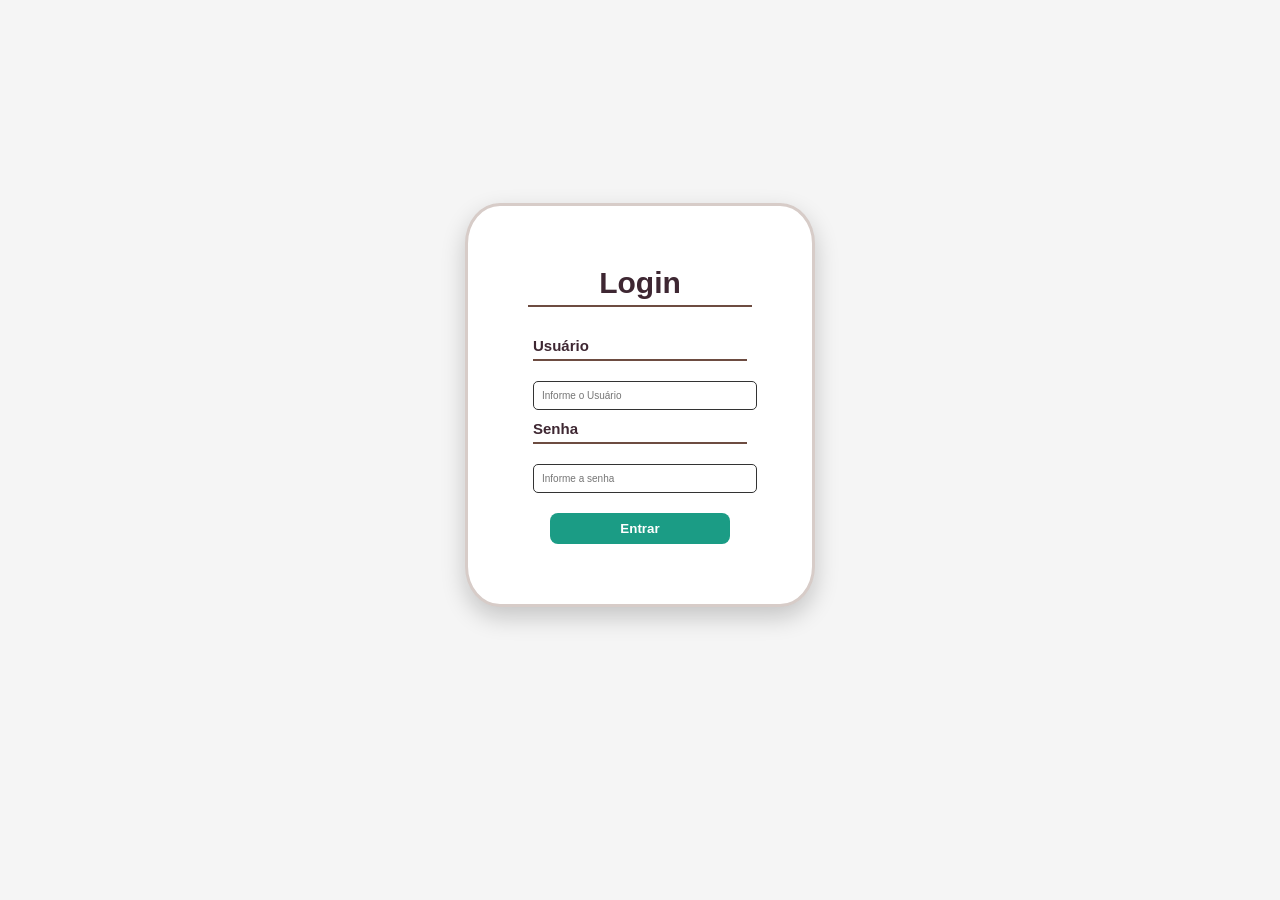
==== src/main/webapp/index.html @ 6a6834bd "alteracao no css paras cores de acordo com a marca, adicao de authfilter, usermodel e user dao" ====
<!DOCTYPE html>
<html lang="en">

<head>
    <meta charset="UTF-8">
    <meta name="viewport" content="width=device-width, initial-scale=1.0">
    <link rel="stylesheet" href="css/reset.css"/>
    <link rel="stylesheet" href="css/color.css"/>
    <link rel="stylesheet" href="css/login.css"/>
    <title>Sistema estoque || Gostinho Da Promessa</title>
</head>

<body>
    <header>
        <div class="box-title">
        </div>
    </header>
    <main>
        <form action="login" method="post">
            <div class="content">
                <div class="Login"> 
                    <h2 class="Title">Login</h2>
                <hr>
                </div>
                <div class="User">
                    <label>Usuário</label>
                    <hr>
                    </div>
                    <input type="text" name="users" class="inputUser" placeholder="Informe o Usuário" />
                <div class="Password">
                    <label>Senha</label>
                    <hr>
                    </div>
                    <input type="password" name="psw" class="inputPassword" placeholder="Informe a senha" />
                <div class="box-button">
                    <button type="submit" class="button">Entrar</button>
                </div>
            </div>
        </form>
    </main>
    <footer></footer>
</body>

</html>
---- src/main/webapp/css/color.css ----
:root {
    /* Cores principais */
    --primary-dark: #3e2732; /* marrom escuro para textos e titulos */
    --primary-medium: #6d4c41; /*marrom chocolate para foco e linhas */
    --primary-light: #d7ccc8; /* creme suave para bordas e destaques */

    /* Cor de ação (botões / confirmação) */
    --success: #1b9c85; /* verde para botao de login, salvar e confirmar */
    --success-hover: #157a6e; /* verde mais escuro para hover, efeito do mouse */ 

    /* Neutros */
    --white: #ffffff; /* fundo containers*/
    --gray-light: #f5f5f5; /* fundo da pagina, body */
    --gray-dark: #333333; /* cor auxiliar para bordas de imput */

    /* Sombra */
    --shadow-default: rgba(0, 0, 0, 0.2);
    
}
---- src/main/webapp/css/login.css ----
body {
    display: flex;
    justify-content: center;
    align-items: center;
    width: 100%;
    height: 90vh;
    background-color: var(--gray-light);
}

.box-title{
    margin-bottom: 10%;
    text-align: center;
}

.Title {
    font-weight: 800;
    font-size: 30px;
    font-family: Arial, Helvetica, sans-serif;
    color: var(--primary-dark);
}

.content{
    background-color: var(--white);
    padding: 60px;
    width: 350px;
    border-radius: 10%;
    border: 3px solid var(--primary-light);
    box-shadow: 0 10px 25px var(--shadow-default);
}

.Login{
    display: flex;
    justify-content: center;
    flex-direction: column;
    align-items: center;
    margin-bottom: 20px;
}

.User, .Password{
    display: flex;
    flex-direction: column;
    justify-content: flex-start;
    margin: 5px;
    font-weight: 600;
    font-size: 15px;
    font-family: Arial, Helvetica, sans-serif;
    color: var(--primary-dark);
}

.inputUser, .inputPassword {
    text-align: left;
    font-size: 10px;
    border: 1px solid var(--gray-dark);
    border-radius: 5px;
    width: 100%;
    padding: 8px;
    margin: 5px;
}

hr {
    border: none;           
    height: 2px;            
    background-color: var(--primary-medium);
    width: 100%;      
    margin: 5px 0 10px 0;
}

.box-button {
    display: flex;
    align-items: center;
    justify-content: center;
}

.button {
    font-weight: bold;
    color: var(--white);
    margin-top: 15px;
    border-radius: 8px;
    border: none;
    padding: 8px;
    width: 80%;
    background-color: var(--success);
}

.button:hover {
    background-color: var(--success-hover);
    cursor: pointer;
    transition-duration: 0.4s;
    transition-delay: 0.2s; 
}

.inputUser:focus, .inputPassword:focus{
    border-color: var(--primary-medium);
    outline: none;
    box-shadow: 0 0 5px var(--primary-light);
}
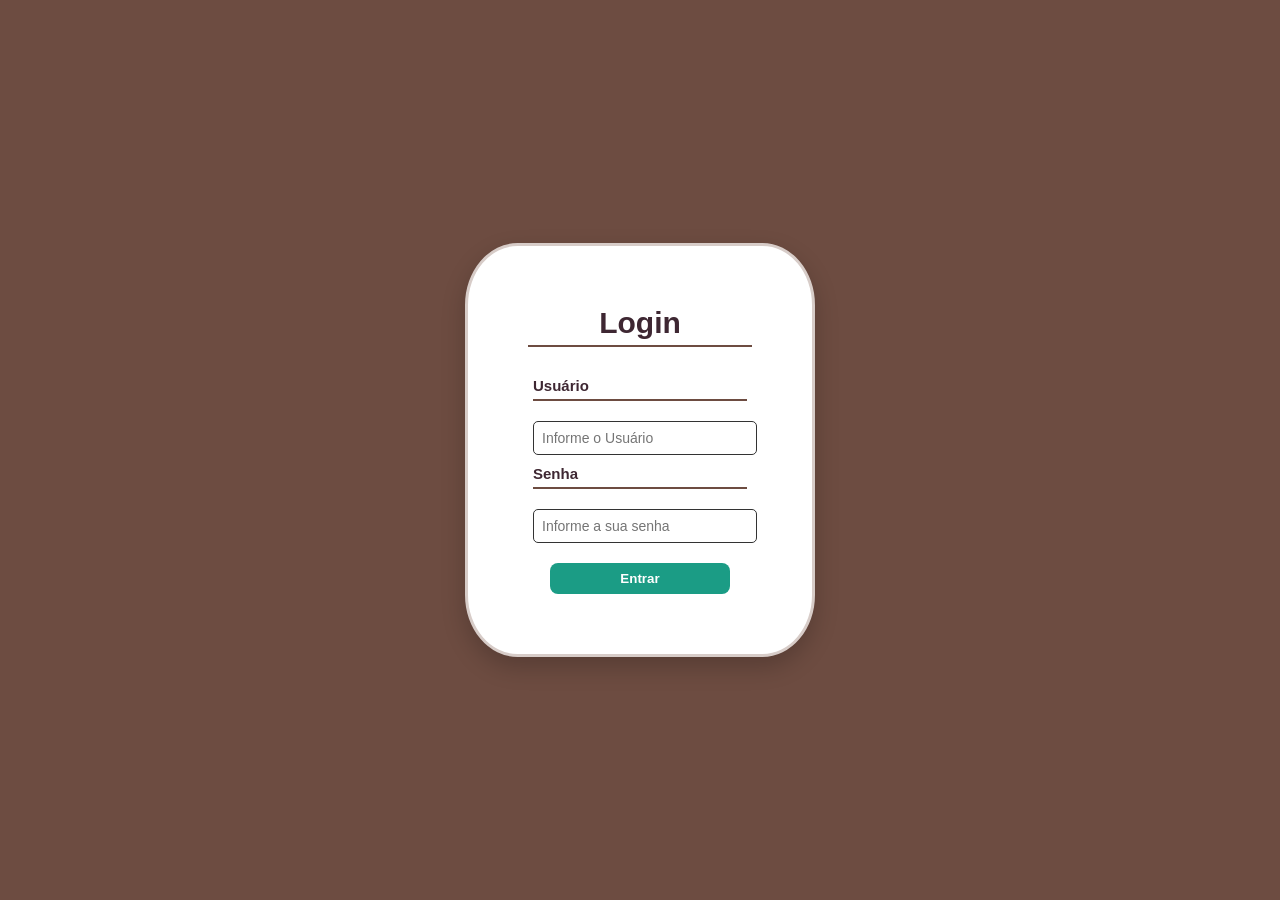
==== commit e611a8b7: "correcao para aparecer os produtos cadastrados na dashboard, tudo funcional. altercação no css" ====
--- a/src/main/webapp/index.html
+++ b/src/main/webapp/index.html
@@ -7,7 +7,7 @@
     <link rel="stylesheet" href="css/reset.css"/>
     <link rel="stylesheet" href="css/color.css"/>
     <link rel="stylesheet" href="css/login.css"/>
-    <title>Sistema estoque || Gostinho Da Promessa</title>
+    <title>Gostinho Da Promessa</title>
 </head>
 
 <body>
@@ -31,7 +31,7 @@
                     <label>Senha</label>
                     <hr>
                     </div>
-                    <input type="password" name="psw" class="inputPassword" placeholder="Informe a senha" />
+                    <input type="password" name="psw" class="inputPassword" placeholder="Informe a sua senha" />
                 <div class="box-button">
                     <button type="submit" class="button">Entrar</button>
                 </div>
--- a/src/main/webapp/css/login.css
+++ b/src/main/webapp/css/login.css
@@ -3,8 +3,9 @@
     justify-content: center;
     align-items: center;
     width: 100%;
-    height: 90vh;
-    background-color: var(--gray-light);
+    height: 100vh;
+    background-color: var(--primary-medium);
+    margin: 0;
 }
 
 .box-title{
@@ -23,7 +24,7 @@
     background-color: var(--white);
     padding: 60px;
     width: 350px;
-    border-radius: 10%;
+    border-radius: 15%;
     border: 3px solid var(--primary-light);
     box-shadow: 0 10px 25px var(--shadow-default);
 }
@@ -49,12 +50,13 @@
 
 .inputUser, .inputPassword {
     text-align: left;
-    font-size: 10px;
+    font-size: 14px;
     border: 1px solid var(--gray-dark);
     border-radius: 5px;
     width: 100%;
     padding: 8px;
     margin: 5px;
+    box-sizing: border-box;
 }
 
 hr {
@@ -80,6 +82,8 @@
     padding: 8px;
     width: 80%;
     background-color: var(--success);
+    cursor: pointer;
+    transition: background-color 0.4s ease;
 }
 
 .button:hover {
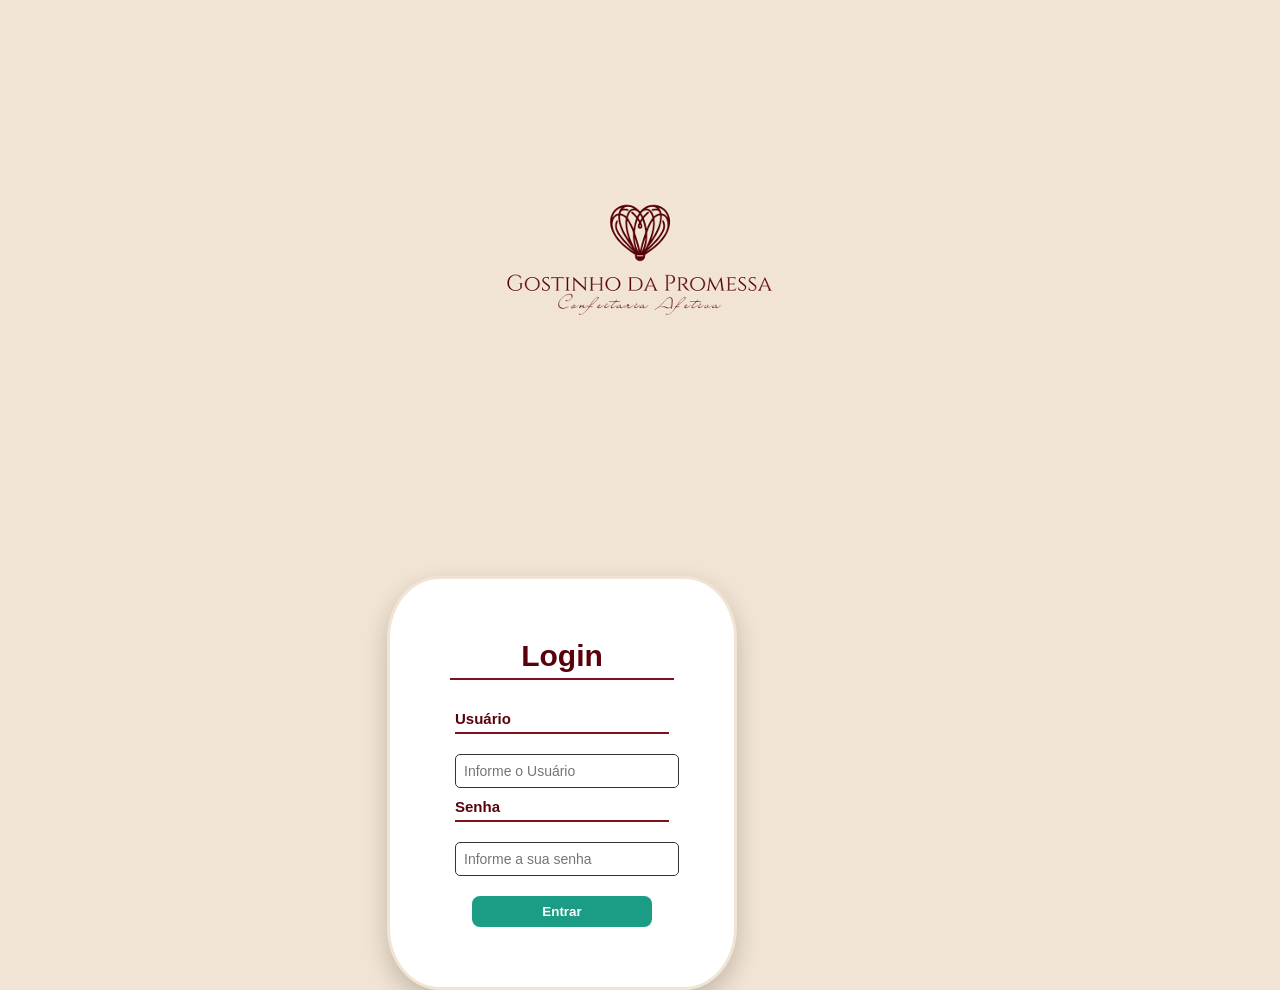
==== commit d7874d75: "alteracao no css" ====
--- a/src/main/webapp/index.html
+++ b/src/main/webapp/index.html
@@ -16,6 +16,10 @@
         </div>
     </header>
     <main>
+        <section class="boas-vindas">
+            <img src="assets/img/logo-gostinho.png" class="logo"> 
+        </section>
+        </section>
         <form action="login" method="post">
             <div class="content">
                 <div class="Login"> 
--- a/src/main/webapp/css/color.css
+++ b/src/main/webapp/css/color.css
@@ -1,8 +1,8 @@
 :root {
     /* Cores principais */
-    --primary-dark: #3e2732; /* marrom escuro para textos e titulos */
-    --primary-medium: #6d4c41; /*marrom chocolate para foco e linhas */
-    --primary-light: #d7ccc8; /* creme suave para bordas e destaques */
+    --primary-dark: #5a020b; /* vinho da logo para textos e titulos */
+    --primary-medium: #801019; /*tom mais leve do vinho para foco e linhas */
+    --primary-light: #f1e4d4; /* creme da logo para fundo, bordas e destaques */
 
     /* Cor de ação (botões / confirmação) */
     --success: #1b9c85; /* verde para botao de login, salvar e confirmar */
@@ -16,4 +16,39 @@
     /* Sombra */
     --shadow-default: rgba(0, 0, 0, 0.2);
     
-}+    /* cores de cancelamento, alerta e erro*/
+    --error: #d32f2f; /* vermelho para botao de cancelar e alertas */
+    --error-hover: #b71c1c; /* vermelho mais escuro para hover, efeito do mouse */
+}
+
+
+/* --- TIPOGRAFIA ---
+   font-family: Define a fonte (tipo de letra).
+   font-size: Define o tamanho da letra (ex: 16px).
+   font-weight: Define a espessura/peso da letra (ex: bold/negrito).
+   text-align: Alinha o texto (left, center, right, justify).
+   text-decoration: Adiciona ou remove decorações (como o sublinhado de links).
+
+   --- BOX MODEL (A CAIXA) ---
+   width: Largura do elemento.
+   max-width: Largura máxima que o elemento pode atingir.
+   padding: Espaço INTERNO (entre o conteúdo e a borda).
+   margin: Espaço EXTERNO geral (afasta os elementos vizinhos).
+   margin-top: Espaço externo apenas no topo.
+   margin-bottom: Espaço externo apenas na base.
+   border-radius: Arredonda os cantos da borda.
+   box-shadow: Adiciona sombra ao redor da caixa.
+
+   --- FLEXBOX (ORGANIZAÇÃO DE LAYOUT) ---
+   display: Define o comportamento de exibição (flex ativa o layout flexível).
+   flex-direction: Define a direção dos itens (row = linha, column = coluna).
+   justify-content: Alinha os itens no eixo principal (horizontal por padrão).
+   flex-wrap: Define se os itens "pulam linha" quando não houver mais espaço.
+   flex: Define como o item cresce ou encolhe para ocupar o espaço disponível.
+   gap: Define o espaçamento exato entre os itens do flex.
+
+   --- INTERAÇÃO E OUTROS ---
+   list-style: Define o estilo dos marcadores de listas (ul/li).
+   cursor: Altera o visual do mouse (ex: pointer/mãozinha).
+   transition: Cria uma animação suave ao mudar propriedades (ex: no hover).
+   ============================================================ */
--- a/src/main/webapp/css/login.css
+++ b/src/main/webapp/css/login.css
@@ -4,7 +4,7 @@
     align-items: center;
     width: 100%;
     height: 100vh;
-    background-color: var(--primary-medium);
+    background-color: var(--primary-light);
     margin: 0;
 }
 
@@ -98,3 +98,33 @@
     outline: none;
     box-shadow: 0 0 5px var(--primary-light);
 }
+
+.boas-vindas {
+    display: flex;
+    flex-direction: column;
+    align-items: center;
+    justify-content: center;
+    padding: 100px 20px;
+    text-align: center;
+}
+
+.logo-index {
+    width: 350px;
+    max-width: 90%;
+    height: auto;
+    margin-bottom: 20px;
+    filter: drop-shadow(0px 10px 15px rgba(0,0,0,0.05));
+    transition: transform 0.5s;
+}
+
+.logo-index:hover {
+    transform: scale(1.02);
+}
+
+.boas-vindas h1 {
+    color: var(--primary-dark);
+    font-family: 'Playfair Display', serif;
+    font-weight: 300;
+    letter-spacing: 2px;
+    opacity: 0.8;
+}
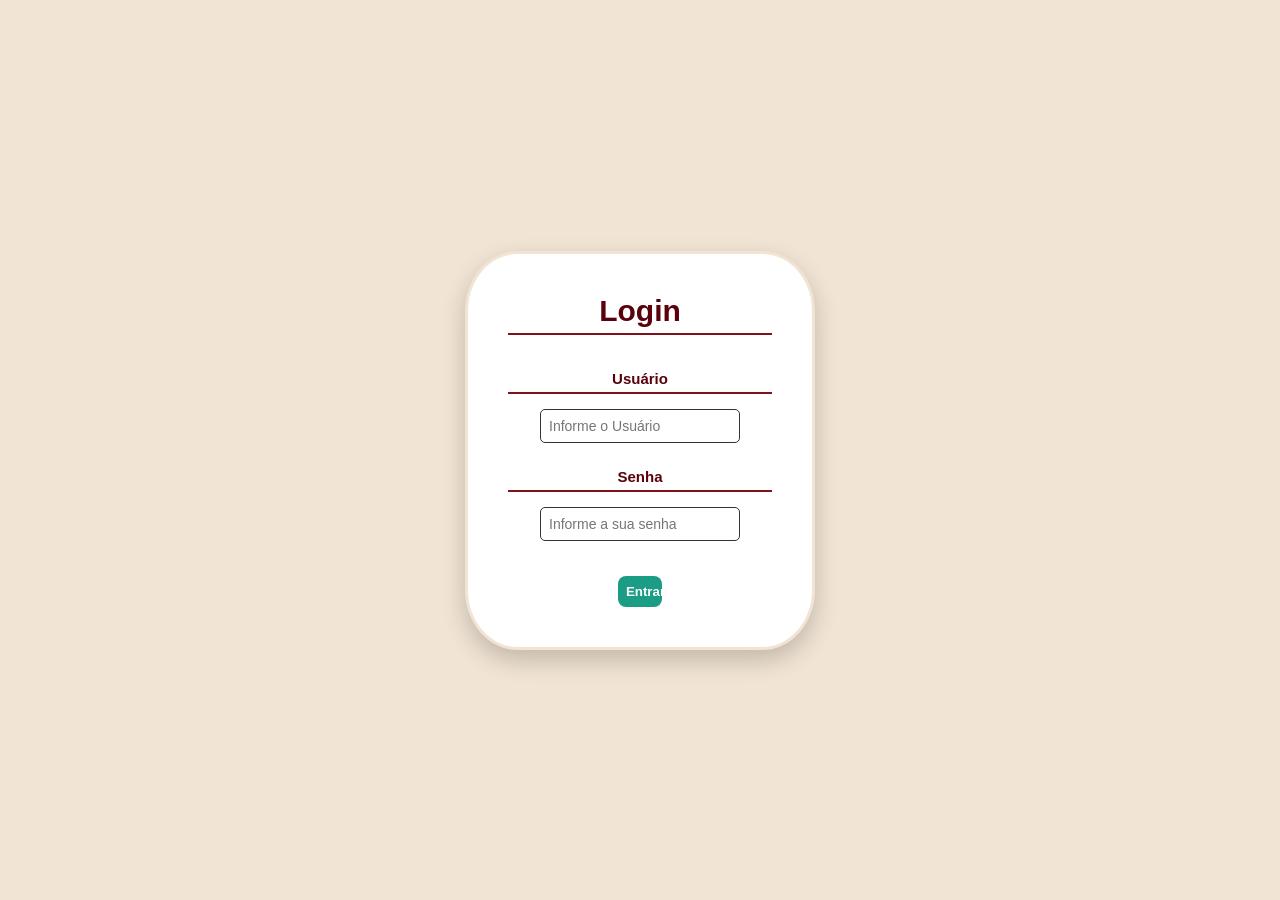
==== commit 593e8b96: "alteracao css. Versao sei la das quantas" ====
--- a/src/main/webapp/index.html
+++ b/src/main/webapp/index.html
@@ -16,10 +16,6 @@
         </div>
     </header>
     <main>
-        <section class="boas-vindas">
-            <img src="assets/img/logo-gostinho.png" class="logo"> 
-        </section>
-        </section>
         <form action="login" method="post">
             <div class="content">
                 <div class="Login"> 
@@ -29,13 +25,13 @@
                 <div class="User">
                     <label>Usuário</label>
                     <hr>
+                    <input type="text" name="users" class="inputUser" placeholder="Informe o Usuário" />
                     </div>
-                    <input type="text" name="users" class="inputUser" placeholder="Informe o Usuário" />
                 <div class="Password">
                     <label>Senha</label>
                     <hr>
+                    <input type="password" name="psw" class="inputPassword" placeholder="Informe a sua senha" />
                     </div>
-                    <input type="password" name="psw" class="inputPassword" placeholder="Informe a sua senha" />
                 <div class="box-button">
                     <button type="submit" class="button">Entrar</button>
                 </div>
--- a/src/main/webapp/css/login.css
+++ b/src/main/webapp/css/login.css
@@ -1,11 +1,15 @@
 body {
     display: flex;
+    flex-direction: row;
+    gap: 80px;
     justify-content: center;
     align-items: center;
     width: 100%;
+    min-height: 100vh;
     height: 100vh;
     background-color: var(--primary-light);
     margin: 0;
+    text-align: center;
 }
 
 .box-title{
@@ -22,14 +26,18 @@
 
 .content{
     background-color: var(--white);
-    padding: 60px;
+    padding: 40px;
     width: 350px;
     border-radius: 15%;
     border: 3px solid var(--primary-light);
     box-shadow: 0 10px 25px var(--shadow-default);
+    display: flex;
+    flex-direction: column;
+    align-items: center;
 }
 
 .Login{
+    width: 100%;
     display: flex;
     justify-content: center;
     flex-direction: column;
@@ -38,6 +46,9 @@
 }
 
 .User, .Password{
+    width: 100%;
+    max-width: 100%;
+    align-items: center;
     display: flex;
     flex-direction: column;
     justify-content: flex-start;
@@ -46,6 +57,7 @@
     font-size: 15px;
     font-family: Arial, Helvetica, sans-serif;
     color: var(--primary-dark);
+    margin-bottom: 15px;
 }
 
 .inputUser, .inputPassword {
@@ -54,6 +66,7 @@
     border: 1px solid var(--gray-dark);
     border-radius: 5px;
     width: 100%;
+    max-width: 200px;
     padding: 8px;
     margin: 5px;
     box-sizing: border-box;
@@ -81,6 +94,7 @@
     border: none;
     padding: 8px;
     width: 80%;
+    max-width: 200px;
     background-color: var(--success);
     cursor: pointer;
     transition: background-color 0.4s ease;
@@ -98,33 +112,3 @@
     outline: none;
     box-shadow: 0 0 5px var(--primary-light);
 }
-
-.boas-vindas {
-    display: flex;
-    flex-direction: column;
-    align-items: center;
-    justify-content: center;
-    padding: 100px 20px;
-    text-align: center;
-}
-
-.logo-index {
-    width: 350px;
-    max-width: 90%;
-    height: auto;
-    margin-bottom: 20px;
-    filter: drop-shadow(0px 10px 15px rgba(0,0,0,0.05));
-    transition: transform 0.5s;
-}
-
-.logo-index:hover {
-    transform: scale(1.02);
-}
-
-.boas-vindas h1 {
-    color: var(--primary-dark);
-    font-family: 'Playfair Display', serif;
-    font-weight: 300;
-    letter-spacing: 2px;
-    opacity: 0.8;
-}
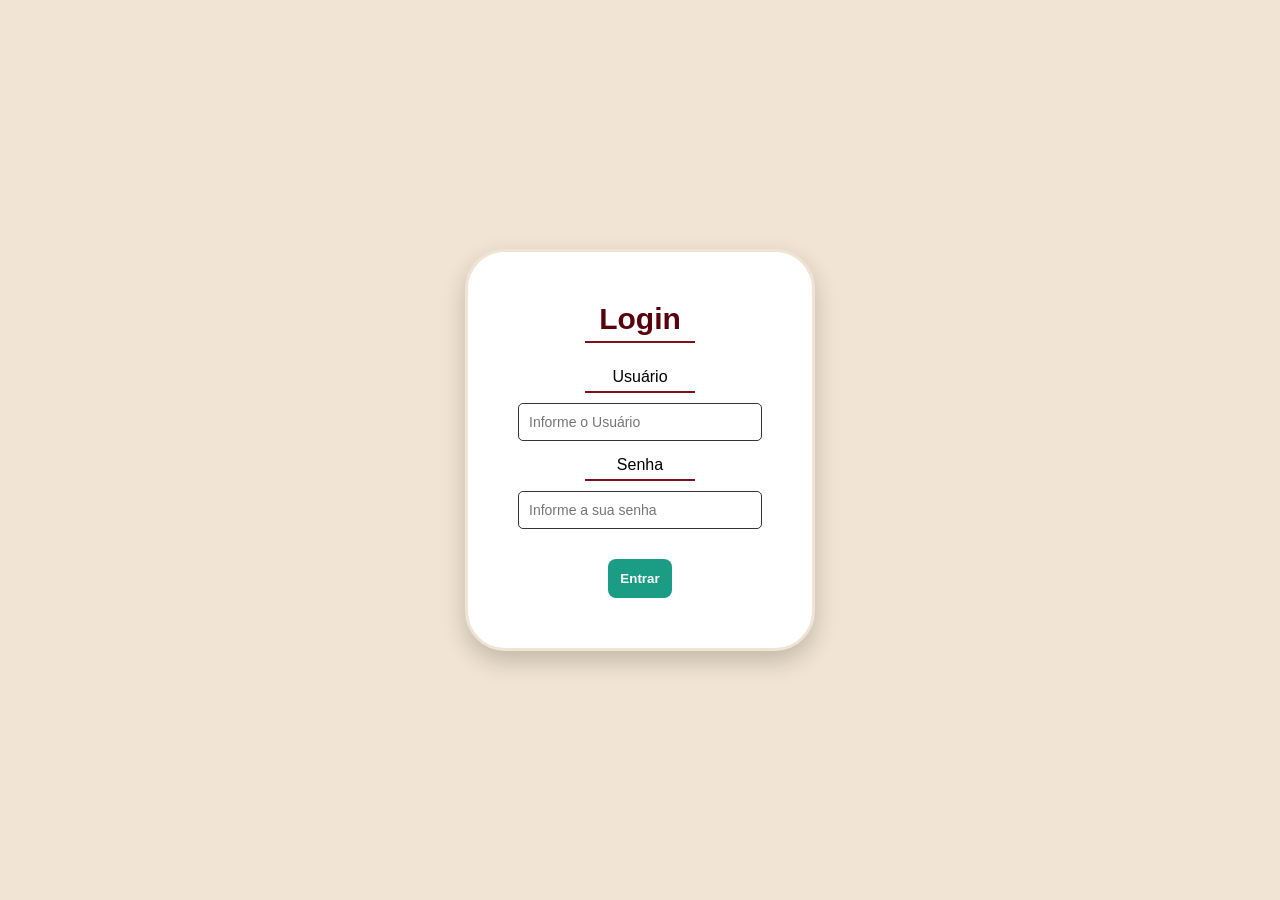
==== commit 1cba5db2: "alteracao no css, remocao do logo e ajustes no css" ====
--- a/src/main/webapp/index.html
+++ b/src/main/webapp/index.html
@@ -38,7 +38,6 @@
             </div>
         </form>
     </main>
-    <footer></footer>
 </body>
 
 </html>
--- a/src/main/webapp/css/login.css
+++ b/src/main/webapp/css/login.css
@@ -1,20 +1,33 @@
 body {
     display: flex;
-    flex-direction: row;
-    gap: 80px;
+    align-items: center;
     justify-content: center;
-    align-items: center;
+    flex-direction: column;
     width: 100%;
-    min-height: 100vh;
     height: 100vh;
     background-color: var(--primary-light);
     margin: 0;
-    text-align: center;
 }
 
-.box-title{
-    margin-bottom: 10%;
-    text-align: center;
+
+.content {
+    background-color: var(--white);
+    padding: 50px;
+    width: 350px;
+    border-radius: 40px;
+    border: 3px solid var(--primary-light);
+    box-shadow: 0 10px 25px var(--shadow-default);
+    display: flex;
+    flex-direction: column;
+    align-items: center;
+}
+
+.Login, .User, .Password {
+    width: 100%;
+    display: flex;
+    flex-direction: column;
+    align-items: center;
+    margin-bottom: 15px;
 }
 
 .Title {
@@ -22,42 +35,7 @@
     font-size: 30px;
     font-family: Arial, Helvetica, sans-serif;
     color: var(--primary-dark);
-}
-
-.content{
-    background-color: var(--white);
-    padding: 40px;
-    width: 350px;
-    border-radius: 15%;
-    border: 3px solid var(--primary-light);
-    box-shadow: 0 10px 25px var(--shadow-default);
-    display: flex;
-    flex-direction: column;
-    align-items: center;
-}
-
-.Login{
-    width: 100%;
-    display: flex;
-    justify-content: center;
-    flex-direction: column;
-    align-items: center;
-    margin-bottom: 20px;
-}
-
-.User, .Password{
-    width: 100%;
-    max-width: 100%;
-    align-items: center;
-    display: flex;
-    flex-direction: column;
-    justify-content: flex-start;
-    margin: 5px;
-    font-weight: 600;
-    font-size: 15px;
-    font-family: Arial, Helvetica, sans-serif;
-    color: var(--primary-dark);
-    margin-bottom: 15px;
+    margin: 0;
 }
 
 .inputUser, .inputPassword {
@@ -66,24 +44,16 @@
     border: 1px solid var(--gray-dark);
     border-radius: 5px;
     width: 100%;
-    max-width: 200px;
-    padding: 8px;
-    margin: 5px;
-    box-sizing: border-box;
+    padding: 10px;
+    box-sizing: border-box; 
 }
 
 hr {
     border: none;           
     height: 2px;            
     background-color: var(--primary-medium);
-    width: 100%;      
+    width: 45%;      
     margin: 5px 0 10px 0;
-}
-
-.box-button {
-    display: flex;
-    align-items: center;
-    justify-content: center;
 }
 
 .button {
@@ -92,9 +62,8 @@
     margin-top: 15px;
     border-radius: 8px;
     border: none;
-    padding: 8px;
-    width: 80%;
-    max-width: 200px;
+    padding: 12px;
+    width: 100%;
     background-color: var(--success);
     cursor: pointer;
     transition: background-color 0.4s ease;
@@ -102,13 +71,4 @@
 
 .button:hover {
     background-color: var(--success-hover);
-    cursor: pointer;
-    transition-duration: 0.4s;
-    transition-delay: 0.2s; 
 }
-
-.inputUser:focus, .inputPassword:focus{
-    border-color: var(--primary-medium);
-    outline: none;
-    box-shadow: 0 0 5px var(--primary-light);
-}
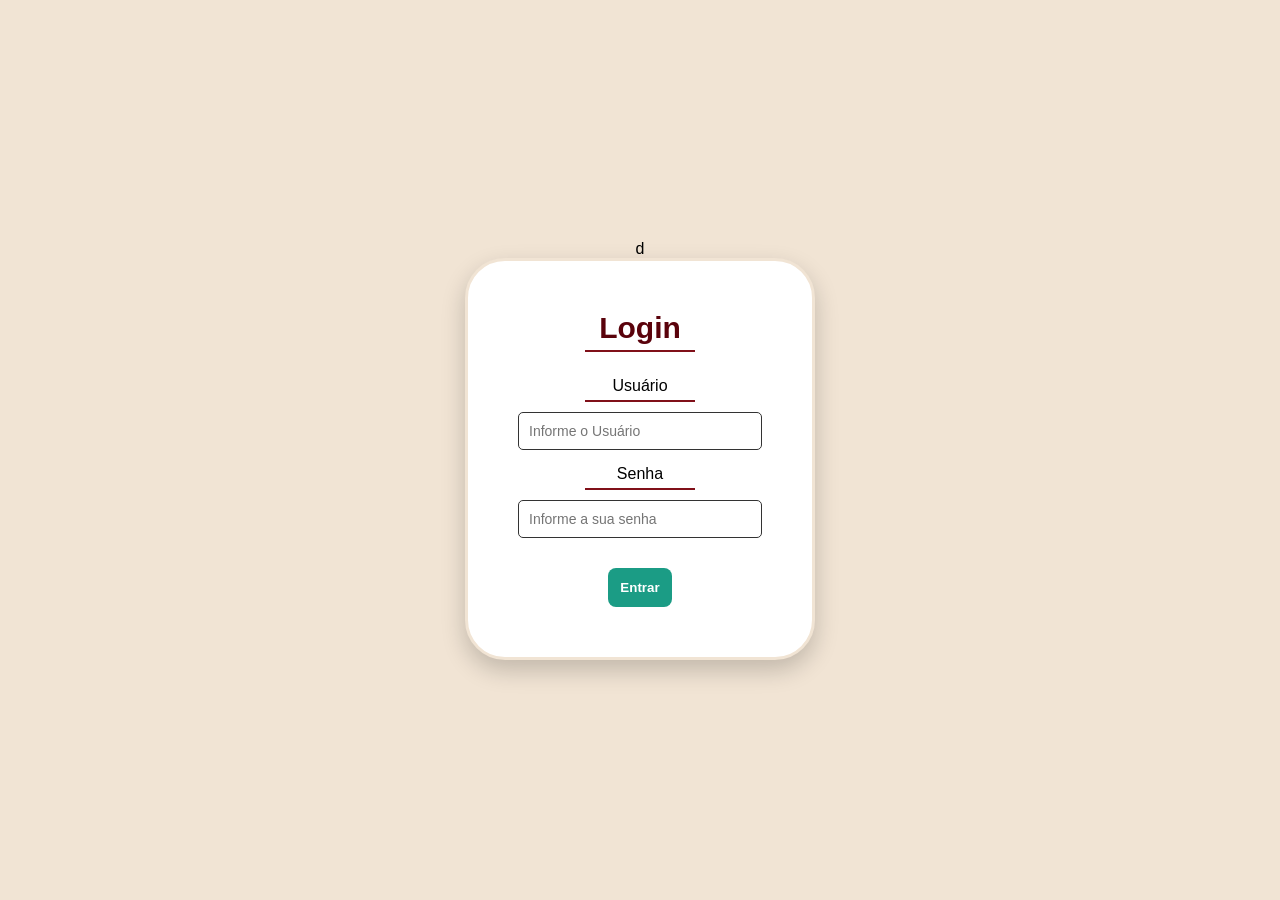
==== commit debee755: "teste" ====
--- a/src/main/webapp/index.html
+++ b/src/main/webapp/index.html
@@ -9,7 +9,7 @@
     <link rel="stylesheet" href="css/login.css"/>
     <title>Gostinho Da Promessa</title>
 </head>
-
+d
 <body>
     <header>
         <div class="box-title">
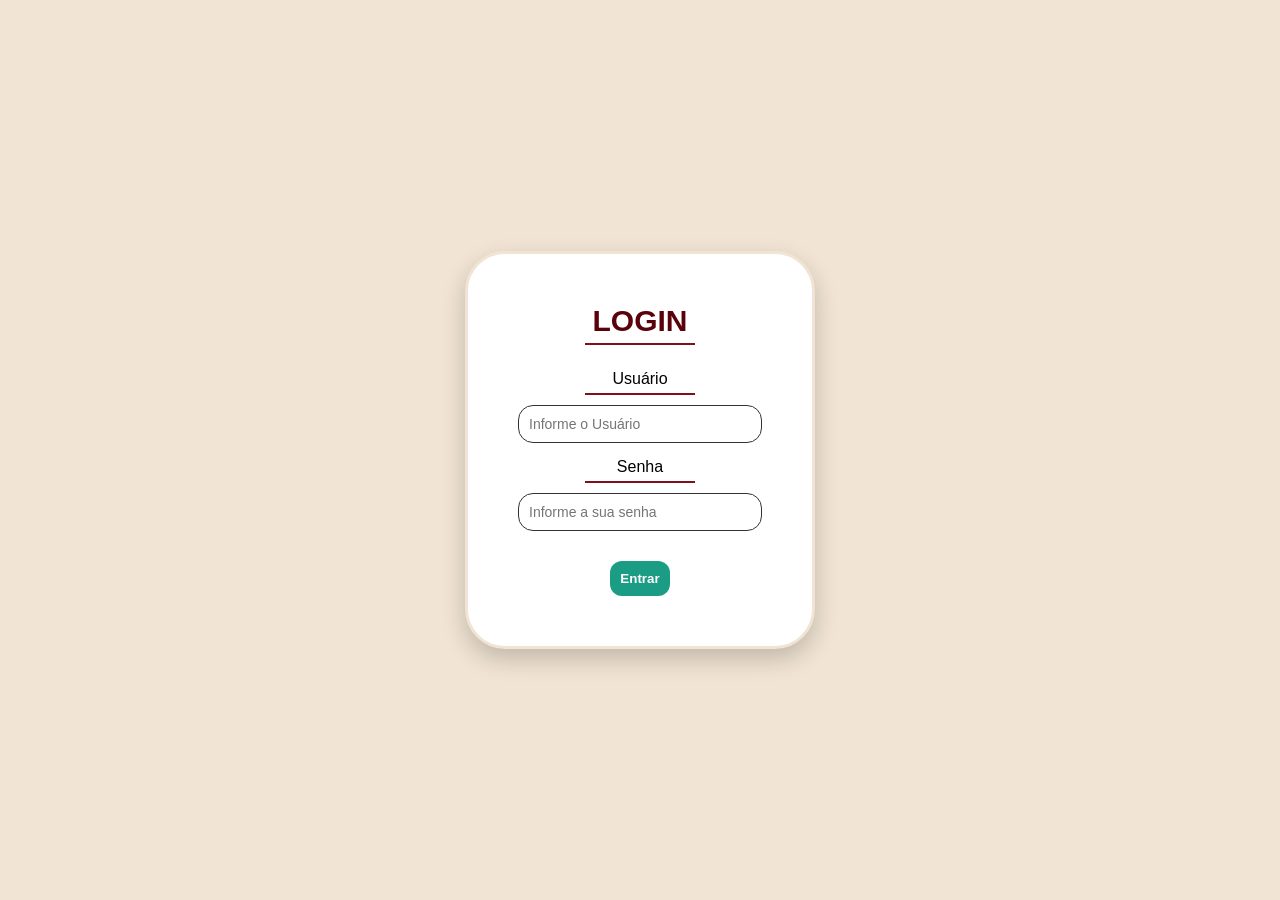
==== commit e16cce1b: "testes finais." ====
--- a/src/main/webapp/index.html
+++ b/src/main/webapp/index.html
@@ -7,9 +7,10 @@
     <link rel="stylesheet" href="css/reset.css"/>
     <link rel="stylesheet" href="css/color.css"/>
     <link rel="stylesheet" href="css/login.css"/>
+    <link rel="stylesheet" href="css/mensagens.css"/>
     <title>Gostinho Da Promessa</title>
 </head>
-d
+
 <body>
     <header>
         <div class="box-title">
@@ -19,7 +20,7 @@
         <form action="login" method="post">
             <div class="content">
                 <div class="Login"> 
-                    <h2 class="Title">Login</h2>
+                    <h2 class="Title">LOGIN</h2>
                 <hr>
                 </div>
                 <div class="User">
@@ -38,6 +39,6 @@
             </div>
         </form>
     </main>
+    <script src="js/mensagens.js"></script>
 </body>
-
 </html>
--- a/src/main/webapp/css/color.css
+++ b/src/main/webapp/css/color.css
@@ -11,6 +11,7 @@
     /* Neutros */
     --white: #ffffff; /* fundo containers*/
     --gray-light: #f5f5f5; /* fundo da pagina, body */
+    --gray-medium: #cccccc;
     --gray-dark: #333333; /* cor auxiliar para bordas de imput */
 
     /* Sombra */
--- a/src/main/webapp/css/login.css
+++ b/src/main/webapp/css/login.css
@@ -42,7 +42,7 @@
     text-align: left;
     font-size: 14px;
     border: 1px solid var(--gray-dark);
-    border-radius: 5px;
+    border-radius: 15px;
     width: 100%;
     padding: 10px;
     box-sizing: border-box; 
@@ -60,9 +60,9 @@
     font-weight: bold;
     color: var(--white);
     margin-top: 15px;
-    border-radius: 8px;
+    border-radius: 12px;
     border: none;
-    padding: 12px;
+    padding: 10px;
     width: 100%;
     background-color: var(--success);
     cursor: pointer;
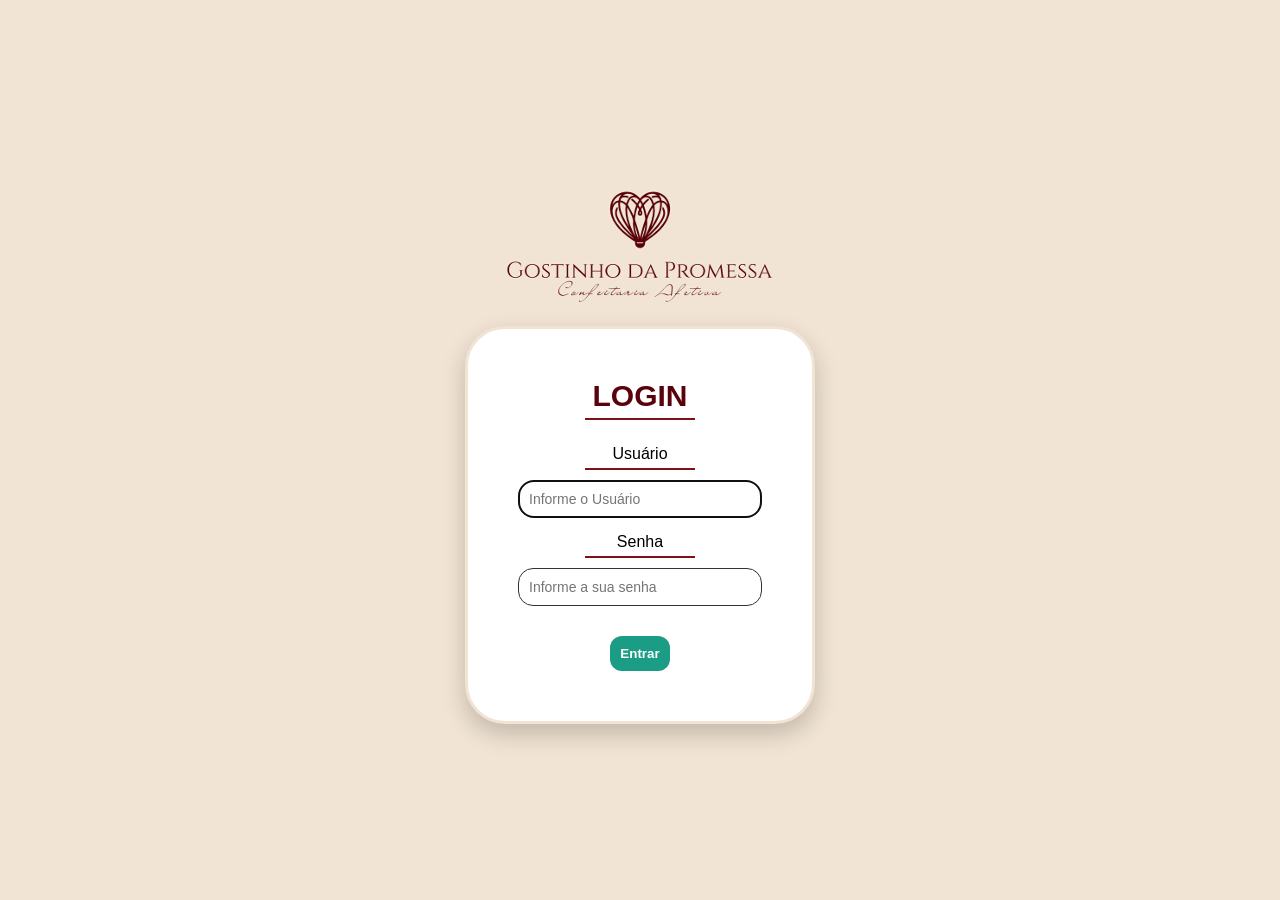
==== commit bfec7f82: "atualizações e melhorias" ====
--- a/src/main/webapp/index.html
+++ b/src/main/webapp/index.html
@@ -1,38 +1,37 @@
 <!DOCTYPE html>
-<html lang="en">
+<html lang="pt-BR">
 
 <head>
     <meta charset="UTF-8">
     <meta name="viewport" content="width=device-width, initial-scale=1.0">
+    <title>Gostinho Da Promessa</title>
     <link rel="stylesheet" href="css/reset.css"/>
     <link rel="stylesheet" href="css/color.css"/>
     <link rel="stylesheet" href="css/login.css"/>
     <link rel="stylesheet" href="css/mensagens.css"/>
-    <title>Gostinho Da Promessa</title>
 </head>
 
 <body>
     <header>
-        <div class="box-title">
-        </div>
+        <img class="logo" src="assets/img/logo-gostinho.png" alt="Gostinho da Promessa - Confeitaria Afetiva" width="300" height="140"/>
     </header>
     <main>
         <form action="login" method="post">
             <div class="content">
-                <div class="Login"> 
-                    <h2 class="Title">LOGIN</h2>
-                <hr>
+                <div class="Login">
+                    <h1 class="Title">LOGIN</h1>
+                    <hr>
                 </div>
                 <div class="User">
-                    <label>Usuário</label>
+                    <label for="users">Usuário</label>
                     <hr>
-                    <input type="text" name="users" class="inputUser" placeholder="Informe o Usuário" />
-                    </div>
+                    <input type="text" id="users" name="users" class="inputUser" placeholder="Informe o Usuário" autocomplete="username" required autofocus />
+                </div>
                 <div class="Password">
-                    <label>Senha</label>
+                    <label for="psw">Senha</label>
                     <hr>
-                    <input type="password" name="psw" class="inputPassword" placeholder="Informe a sua senha" />
-                    </div>
+                    <input type="password" id="psw" name="psw" class="inputPassword" placeholder="Informe a sua senha" autocomplete="current-password" required />
+                </div>
                 <div class="box-button">
                     <button type="submit" class="button">Entrar</button>
                 </div>
@@ -41,4 +40,4 @@
     </main>
     <script src="js/mensagens.js"></script>
 </body>
-</html>+</html>
--- a/src/main/webapp/css/login.css
+++ b/src/main/webapp/css/login.css
@@ -4,9 +4,22 @@
     justify-content: center;
     flex-direction: column;
     width: 100%;
-    height: 100vh;
+    min-height: 100vh; /* era height: em tela baixa o conteúdo era cortado em vez de rolar */
     background-color: var(--primary-light);
     margin: 0;
+}
+
+/* O PNG da logo é 466x466 com muita margem vazia. object-fit: none mantém o tamanho
+   original e a "janela" de 300x140 mostra só o miolo (coração + nome). O fundo do PNG
+   é o mesmo creme da página (--primary-light), então não aparece emenda. */
+.logo {
+    display: block;
+    width: 300px;
+    height: 140px;
+    max-width: 100%;
+    object-fit: none;
+    object-position: 50% 55%;
+    margin-bottom: 10px;
 }
 
 
@@ -72,3 +85,17 @@
 .button:hover {
     background-color: var(--success-hover);
 }
+
+/* página de erro (erro.html) reaproveita o cartão do login */
+.erro-texto {
+    text-align: center;
+    color: var(--gray-dark);
+    margin: 10px 0;
+}
+
+.erro-link {
+    display: block;
+    text-align: center;
+    text-decoration: none;
+    box-sizing: border-box;
+}
--- a/src/main/webapp/css/mensagens.css
+++ b/src/main/webapp/css/mensagens.css
@@ -0,0 +1,26 @@
+/* Banner flutuante: fica por cima de tudo (inclusive do modal de edição, z-index 1000),
+   então a mensagem aparece mesmo com o modal aberto e não empurra o layout. */
+.banner-mensagem {
+    position: fixed;
+    top: 12px;
+    left: 50%;
+    transform: translateX(-50%);
+    z-index: 2000;
+    width: calc(100% - 24px);
+    max-width: 600px;
+    background-color: #ffe0e0;
+    color: #a10000;
+    border: 1px solid #a10000;
+    padding: 12px 20px;
+    border-radius: 6px;
+    text-align: center;
+    font-weight: bold;
+    box-shadow: 0 4px 12px var(--shadow-default);
+    cursor: pointer;
+}
+
+.banner-sucesso {
+    background-color: #d4edda;
+    color: #155724;
+    border-color: #155724;
+}
